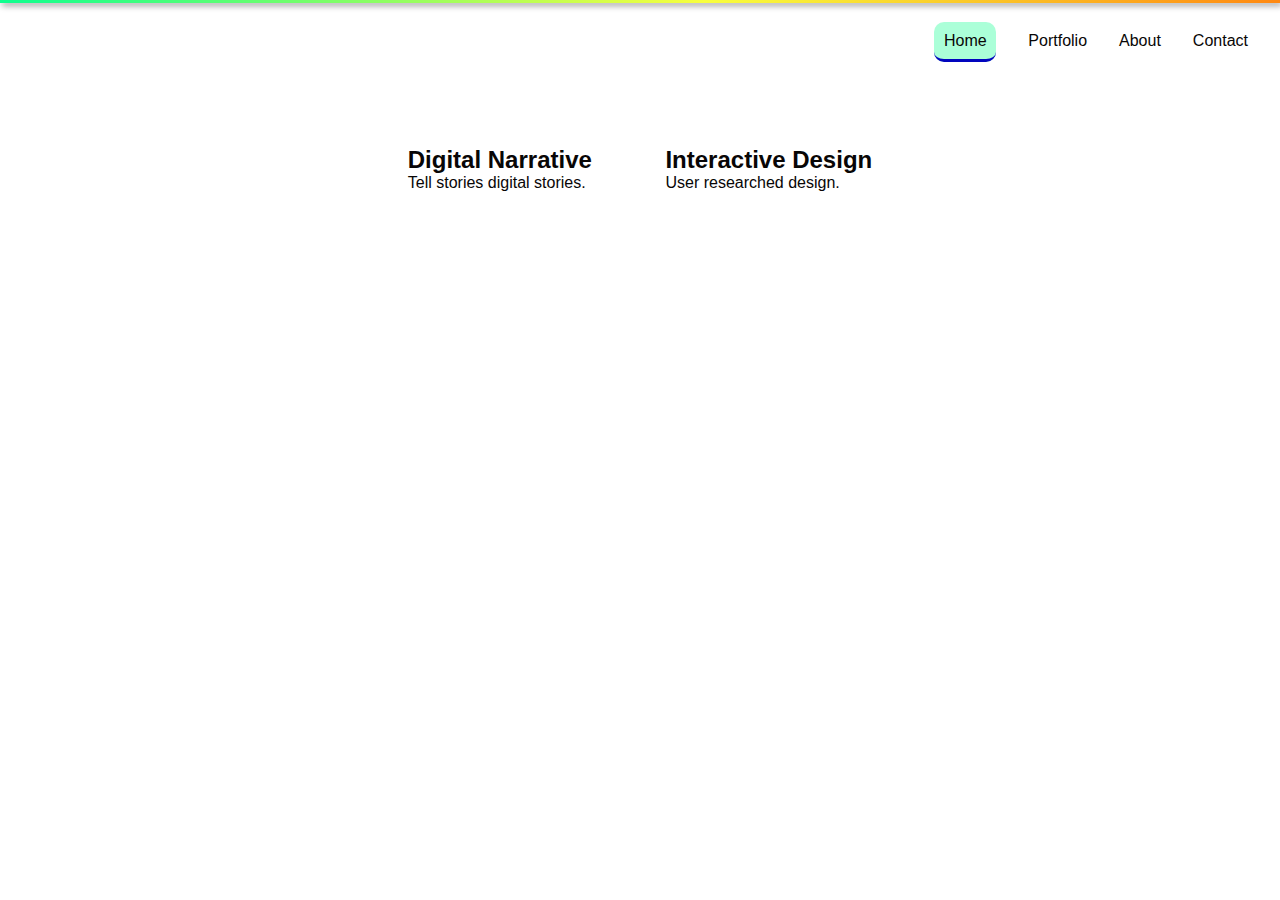
==== index.html @ e8548591 "light mode" ====
<!DOCTYPE html>
<html lang="en">
	<head>
		<meta charset="UTF-8" />
		<meta http-equiv="X-UA-Compatible" content="IE=edge" />
		<meta name="viewport" content="width=device-width, initial-scale=1.0" />
		<title>Rankin's Website</title>

		<link rel="stylesheet" href="/styles/styles.css" />
		<!--GOOGLE FONTS-->
		<!--Ubuntu 500-->
		<link rel="preconnect" href="https://fonts.googleapis.com" />
		<link rel="preconnect" href="https://fonts.gstatic.com" crossorigin />
		<link
			href="https://fonts.googleapis.com/css2?family=Ubuntu:wght@500&display=swap"
			rel="stylesheet"
		/>
	</head>
	<body>
		<header>
			<div class="top-color"></div>
			<ul>
				<li>
					<a href="/index.html"><span id="active-page">Home</span></a>
				</li>
				<li>
					<a href="/pages/portfolio.html">Portfolio</a>
				</li>
				<li><a href="/pages/about.html">About</a></li>
				<li><a href="/pages/contact.html">Contact</a></li>
			</ul>
		</header>
		<section class="intro-container">
			<div class="intro-content">
				<h2>Digital Narrative</h2>
				<p>Tell stories digital stories.</p>
			</div>
			<div class="img-content">
				<img src="" alt="" />
				<p></p>
			</div>
			<div class="intro-content">
				<h2>Interactive Design</h2>
				<p>User researched design.</p>
			</div>
		</section>
		<section class="img-container"></section>
	</body>
</html>
---- styles/styles.css ----
:root {
  --bg-main: #ffffff;
  --bg-dark: #31363d;
  --bg-dark-alt: #21262c;
  --bg-light-blue: #9DD9D2;
  --bg-orange-dark:#FF8811;
  --bg-orange-light: #F4D06F;
  --bg-green: #0FFF8F;
  --bg-green-light: #78FFAC;
  --dark-blue: #211b33;
  --shadow-grey: #666666;
  --text-white: #ffffff;
  --text-dark: #080606;
  --custom-green: #89ffc8;
  --container-shadow: 2px 2px 6px var(--shadow-grey);
}

* {
  margin: 0;
  padding: 0;
  box-sizing: border-box;
}

body {
  overflow-x: auto;
  overflow-y: scroll;
  min-height: 100vh;
  font-family: Arial, Helvetica, sans-serif;
  background-color: var(--bg-main);
  color: var(--text-dark);
}

header {
  width: 100%;
  top: 0;
  left: 0;
  display: flex;
  justify-content: right;
  align-items: center;
  margin: 0 0 3rem 0;
}
header .top-color {
  width: 100%;
  height: 3px;
  position: fixed;
  margin: 0;
  top: 0;
  background: rgb(71, 255, 92);
  background: linear-gradient(90deg, var(--bg-green) 0%, rgb(248, 255, 61) 55%, var(--bg-orange-dark) 100%);
  box-shadow: var(--container-shadow);
}
header #active-page {
  border-bottom-style: solid;
  border-color: #0205be;
  background-color: rgba(15, 255, 143, 0.35);
  padding: 0.6em;
  border-radius: 10px;
}
header ul {
  padding: 1rem;
  display: flex;
  justify-content: center;
  align-items: center;
  border-radius: 10px;
}
header ul li {
  list-style: none;
  padding: 1em;
}
header ul li a {
  color: var(--text-dark);
  text-decoration: none;
}
header ul li a :link, header ul li a :visited, header ul li a :hover, header ul li a :active {
  text-decoration: none;
}

section.intro-container {
  display: flex;
  justify-content: center;
  align-items: center;
}
section.intro-container .img-content {
  justify-content: center;
  align-items: center;
  padding: 1.3em;
}
section.intro-container .img-content img {
  width: 300px;
  padding: 1em;
}

section.portfolio-container {
  margin: 1em;
  padding: 1em;
  display: flex;
  justify-content: center;
  align-items: center;
  flex-direction: column;
}
section.portfolio-container .soundscape-container, section.portfolio-container .varg-container, section.portfolio-container .twine-container, section.portfolio-container .portfolio-container {
  margin: 2em;
  padding: 1em;
  display: block;
  border-radius: 12px;
  box-shadow: 2px 2px 6px var(--shadow-grey);
  background-color: var(--bg-main);
  justify-content: center;
  align-items: center;
}
section.portfolio-container .soundscape-container p, section.portfolio-container .varg-container p, section.portfolio-container .twine-container p, section.portfolio-container .portfolio-container p {
  margin-bottom: 1em;
}
section.portfolio-container .varg-container {
  background-color: var(--bg-green-light);
}
section.portfolio-container .varg-container img {
  width: 300px;
  box-shadow: var(--container-shadow);
}
section.portfolio-container .soundscape-container img {
  width: 600px;
  box-shadow: var(--container-shadow);
}
section.portfolio-container .portfolio-container {
  background-color: var(--bg-green-light);
}
section.portfolio-container .portfolio-container img {
  width: 400px;
  margin: 0 1em;
  box-shadow: var(--container-shadow);
}/*# sourceMappingURL=styles.css.map */
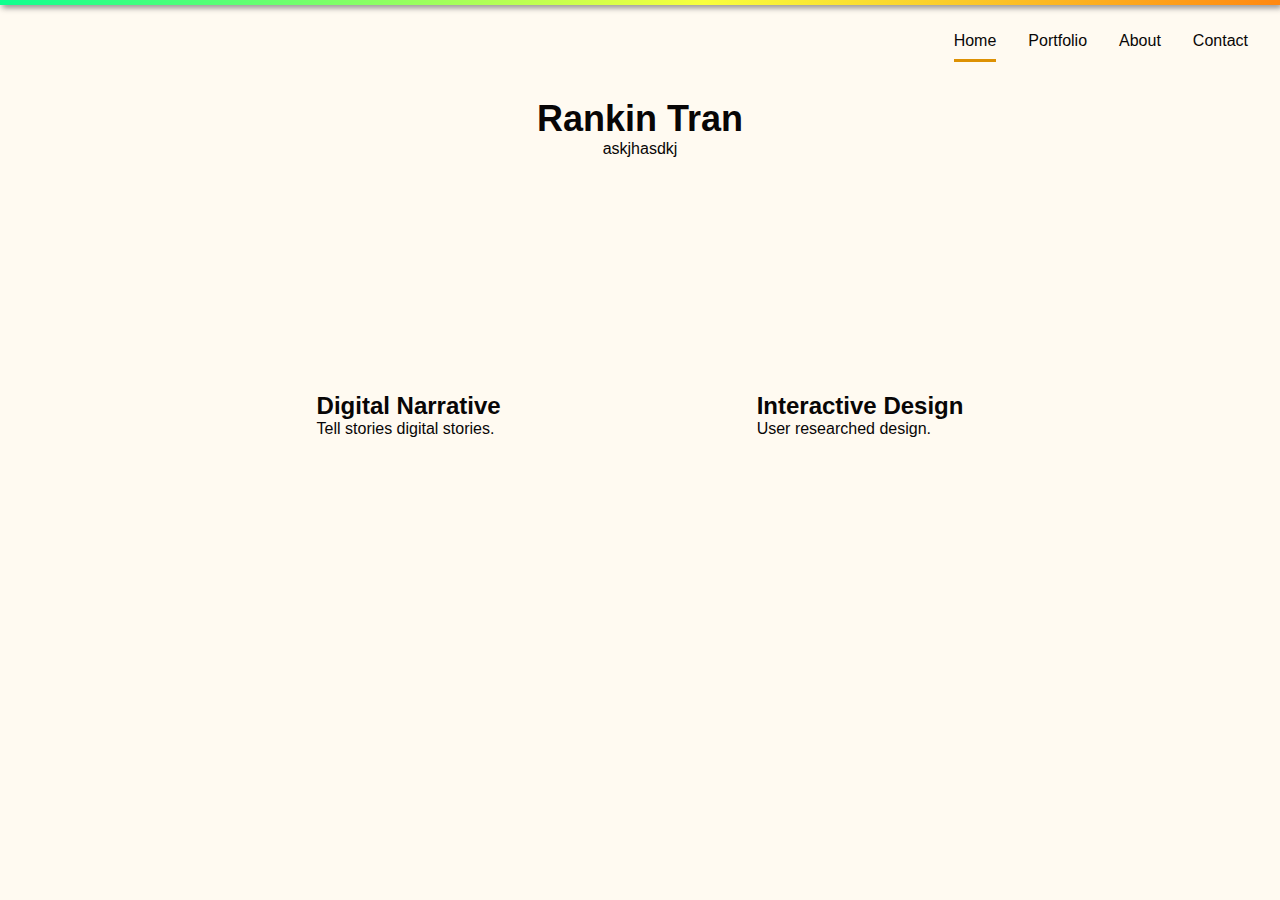
==== commit c61c92cc: "update" ====
--- a/index.html
+++ b/index.html
@@ -30,15 +30,25 @@
 				<li><a href="/pages/contact.html">Contact</a></li>
 			</ul>
 		</header>
+		<section class="me-container">
+			<div class="me-container">
+				<h1>Rankin Tran</h1>
+				<p>askjhasdkj</p>
+			</div>
+		</section>
+		<section class="img-container">
+			<div class="img-content">
+				<img src="/imgs/visual-arg-full.png" alt="" />
+				<div class="line-left"></div>
+				<div class="line-right"></div>
+			</div>
+		</section>
 		<section class="intro-container">
 			<div class="intro-content">
 				<h2>Digital Narrative</h2>
 				<p>Tell stories digital stories.</p>
 			</div>
-			<div class="img-content">
-				<img src="" alt="" />
-				<p></p>
-			</div>
+			<div class="intro-spacer"></div>
 			<div class="intro-content">
 				<h2>Interactive Design</h2>
 				<p>User researched design.</p>
--- a/styles/styles.css
+++ b/styles/styles.css
@@ -1,5 +1,5 @@
 :root {
-  --bg-main: #ffffff;
+  --bg-main: #fffaf1;
   --bg-dark: #31363d;
   --bg-dark-alt: #21262c;
   --bg-light-blue: #9DD9D2;
@@ -37,11 +37,11 @@
   display: flex;
   justify-content: right;
   align-items: center;
-  margin: 0 0 3rem 0;
+  margin: 0 0 1em 0;
 }
 header .top-color {
   width: 100%;
-  height: 3px;
+  height: 5px;
   position: fixed;
   margin: 0;
   top: 0;
@@ -51,17 +51,14 @@
 }
 header #active-page {
   border-bottom-style: solid;
-  border-color: #0205be;
-  background-color: rgba(15, 255, 143, 0.35);
-  padding: 0.6em;
-  border-radius: 10px;
+  border-color: #dd9103;
+  padding: 0.6em 0;
 }
 header ul {
   padding: 1rem;
   display: flex;
   justify-content: center;
   align-items: center;
-  border-radius: 10px;
 }
 header ul li {
   list-style: none;
@@ -75,19 +72,37 @@
   text-decoration: none;
 }
 
+section.me-container {
+  display: flex;
+  justify-content: center;
+  align-items: center;
+  margin-bottom: 1em;
+}
+section.me-container h1 {
+  font-size: 36px;
+}
+section.me-container p {
+  text-align: center;
+  position: relative;
+}
+
+section.img-container {
+  display: flex;
+  justify-content: center;
+  align-items: center;
+  margin-bottom: 200px;
+}
+section.img-container img {
+  width: 300px;
+}
+
 section.intro-container {
   display: flex;
   justify-content: center;
   align-items: center;
 }
-section.intro-container .img-content {
-  justify-content: center;
-  align-items: center;
-  padding: 1.3em;
-}
-section.intro-container .img-content img {
-  width: 300px;
-  padding: 1em;
+section.intro-container .intro-spacer {
+  width: 20%;
 }
 
 section.portfolio-container {
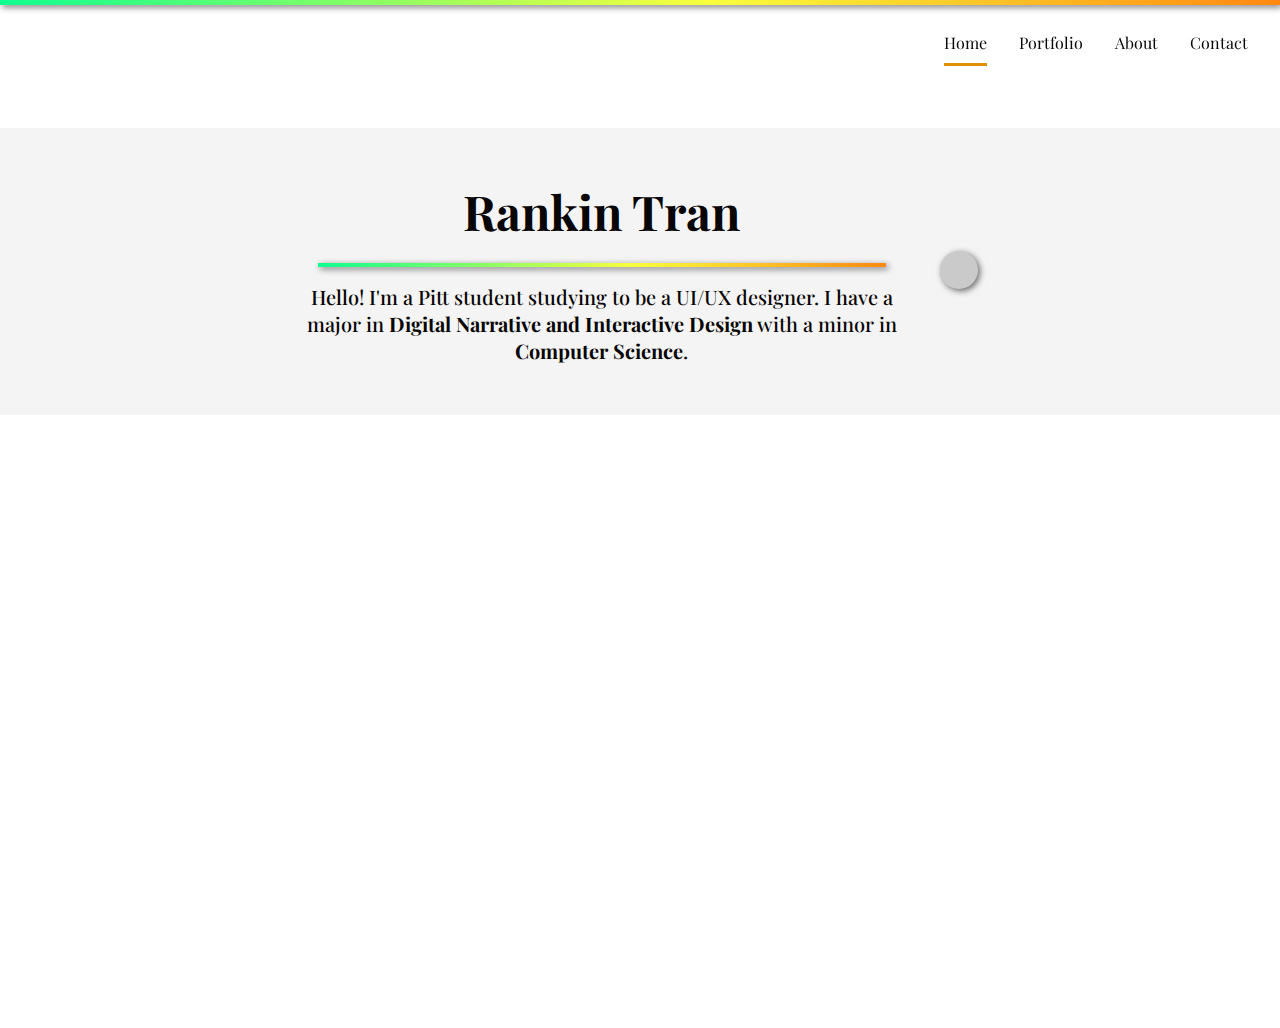
==== commit bdfe29b3: "intro is looking GOOD SO CLEAN" ====
--- a/index.html
+++ b/index.html
@@ -7,16 +7,8 @@
 		<title>Rankin's Website</title>
 
 		<link rel="stylesheet" href="/styles/styles.css" />
-		<!--GOOGLE FONTS-->
-		<!--Ubuntu 500-->
-		<link rel="preconnect" href="https://fonts.googleapis.com" />
-		<link rel="preconnect" href="https://fonts.gstatic.com" crossorigin />
-		<link
-			href="https://fonts.googleapis.com/css2?family=Ubuntu:wght@500&display=swap"
-			rel="stylesheet"
-		/>
 	</head>
-	<body>
+	<body id="index-body">
 		<header>
 			<div class="top-color"></div>
 			<ul>
@@ -30,30 +22,33 @@
 				<li><a href="/pages/contact.html">Contact</a></li>
 			</ul>
 		</header>
-		<section class="me-container">
-			<div class="me-container">
+		<section class="intro-container">
+			<div class="intro-welcome">
 				<h1>Rankin Tran</h1>
-				<p>askjhasdkj</p>
+				<div class="spacer"></div>
+				<p>
+					Hello! I'm a Pitt student studying to be a UI/UX designer. I have a
+					major in
+					<strong>Digital Narrative and Interactive Design</strong> with a minor
+					in <strong>Computer Science</strong>.
+				</p>
+			</div>
+			<div class="intro-me">
+				<img src="/imgs/me/face.PNG" alt="" />
 			</div>
 		</section>
-		<section class="img-container">
-			<div class="img-content">
-				<img src="/imgs/visual-arg-full.png" alt="" />
-				<div class="line-left"></div>
-				<div class="line-right"></div>
+		<section class="dnid-intro">
+			<div class="intro-desc">
+				<div class="intro-content">
+					<h2>Digital Narrative</h2>
+					<p>Tell stories digital stories.</p>
+				</div>
+				<div class="intro-content">and</div>
+				<div class="intro-content">
+					<h2>Interactive Design</h2>
+					<p>User researched design.</p>
+				</div>
 			</div>
 		</section>
-		<section class="intro-container">
-			<div class="intro-content">
-				<h2>Digital Narrative</h2>
-				<p>Tell stories digital stories.</p>
-			</div>
-			<div class="intro-spacer"></div>
-			<div class="intro-content">
-				<h2>Interactive Design</h2>
-				<p>User researched design.</p>
-			</div>
-		</section>
-		<section class="img-container"></section>
 	</body>
 </html>
--- a/styles/styles.css
+++ b/styles/styles.css
@@ -1,5 +1,7 @@
+@import url("https://fonts.googleapis.com/css2?family=Playfair+Display:ital,wght@0,400;0,700;1,400;1,700&display=swap");
 :root {
-  --bg-main: #fffaf1;
+  --bg-main: #ffffff;
+  --bg-grey: #f4f4f4;
   --bg-dark: #31363d;
   --bg-dark-alt: #21262c;
   --bg-light-blue: #9DD9D2;
@@ -25,7 +27,7 @@
   overflow-x: auto;
   overflow-y: scroll;
   min-height: 100vh;
-  font-family: Arial, Helvetica, sans-serif;
+  font-family: "Playfair Display", Arial, Helvetica, sans-serif;
   background-color: var(--bg-main);
   color: var(--text-dark);
 }
@@ -34,6 +36,7 @@
   width: 100%;
   top: 0;
   left: 0;
+  position: fixed;
   display: flex;
   justify-content: right;
   align-items: center;
@@ -72,37 +75,56 @@
   text-decoration: none;
 }
 
-section.me-container {
-  display: flex;
-  justify-content: center;
-  align-items: center;
-  margin-bottom: 1em;
-}
-section.me-container h1 {
-  font-size: 36px;
-}
-section.me-container p {
-  text-align: center;
-  position: relative;
-}
-
-section.img-container {
-  display: flex;
-  justify-content: center;
-  align-items: center;
-  margin-bottom: 200px;
-}
-section.img-container img {
-  width: 300px;
-}
-
 section.intro-container {
   display: flex;
   justify-content: center;
   align-items: center;
+  margin-top: 10%;
+  background-color: var(--bg-grey);
+  padding: 2em 0;
+  text-align: center;
 }
-section.intro-container .intro-spacer {
-  width: 20%;
+section.intro-container .intro-welcome {
+  width: 600px;
+  margin: 1.2em;
+}
+section.intro-container .intro-welcome h1 {
+  font-size: 48px;
+  margin-bottom: 20px;
+}
+section.intro-container .intro-welcome .spacer {
+  width: auto;
+  height: 4px;
+  margin: 1em;
+  background: linear-gradient(90deg, var(--bg-green) 0%, rgb(248, 255, 61) 55%, var(--bg-orange-dark) 100%);
+  box-shadow: var(--container-shadow);
+}
+section.intro-container .intro-welcome p {
+  font-weight: 500;
+  font-size: 20px;
+}
+section.intro-container .intro-me img {
+  width: 300px;
+  background-color: #cacaca;
+  padding: 1.2em;
+  margin: 1.2em;
+  border-radius: 20px;
+  box-shadow: var(--container-shadow);
+}
+
+section.dnid-intro {
+  display: none;
+  justify-content: center;
+  align-items: center;
+  margin-top: 5%;
+}
+section.dnid-intro .intro-content {
+  text-align: center;
+  padding: 1em;
+}
+
+#index-body {
+  overflow-y: hidden;
 }
 
 section.portfolio-container {
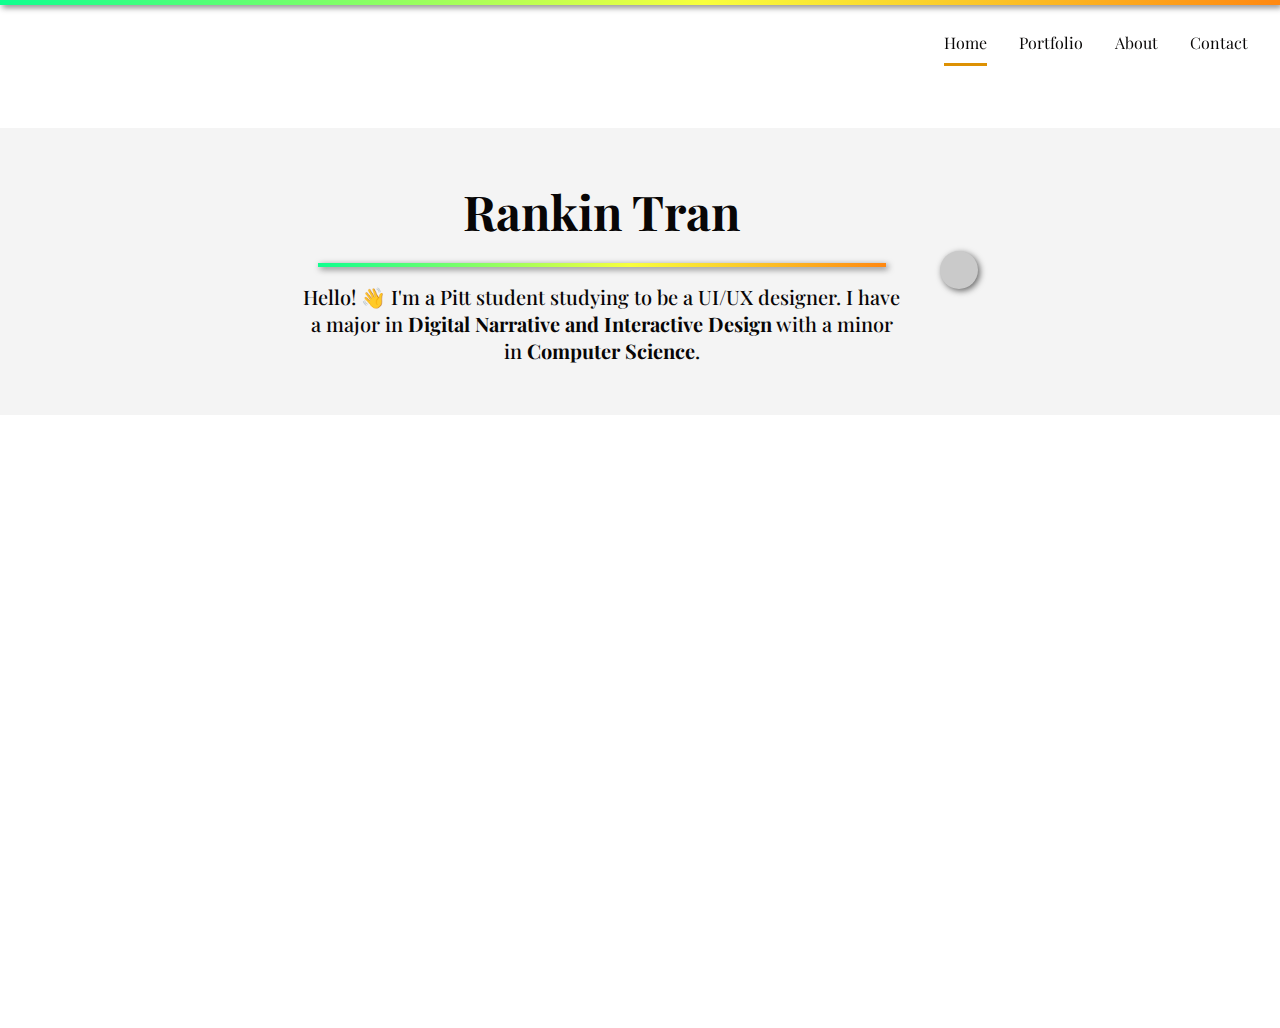
==== commit ba7c5804: "maybe use kinda cool split screen portfolio" ====
--- a/index.html
+++ b/index.html
@@ -5,7 +5,6 @@
 		<meta http-equiv="X-UA-Compatible" content="IE=edge" />
 		<meta name="viewport" content="width=device-width, initial-scale=1.0" />
 		<title>Rankin's Website</title>
-
 		<link rel="stylesheet" href="/styles/styles.css" />
 	</head>
 	<body id="index-body">
@@ -27,7 +26,7 @@
 				<h1>Rankin Tran</h1>
 				<div class="spacer"></div>
 				<p>
-					Hello! I'm a Pitt student studying to be a UI/UX designer. I have a
+					Hello! 👋 I'm a Pitt student studying to be a UI/UX designer. I have a
 					major in
 					<strong>Digital Narrative and Interactive Design</strong> with a minor
 					in <strong>Computer Science</strong>.
--- a/styles/styles.css
+++ b/styles/styles.css
@@ -2,6 +2,7 @@
 :root {
   --bg-main: #ffffff;
   --bg-grey: #f4f4f4;
+  --bg-grey-dark: #eeeeee;
   --bg-dark: #31363d;
   --bg-dark-alt: #21262c;
   --bg-light-blue: #9DD9D2;
@@ -30,6 +31,10 @@
   font-family: "Playfair Display", Arial, Helvetica, sans-serif;
   background-color: var(--bg-main);
   color: var(--text-dark);
+}
+
+#index-body {
+  overflow-y: hidden;
 }
 
 header {
@@ -123,17 +128,38 @@
   padding: 1em;
 }
 
-#index-body {
-  overflow-y: hidden;
+section.portfolio-intro {
+  display: flex;
+  justify-content: center;
+  align-items: center;
+  margin-top: 10%;
+  background-color: #fff0d3;
+  padding: 2em 0;
+  text-align: center;
+}
+
+.portfolio-intro.cs {
+  background-color: #fff0d3;
 }
 
 section.portfolio-container {
   margin: 1em;
   padding: 1em;
   display: flex;
+  float: left;
   justify-content: center;
   align-items: center;
   flex-direction: column;
+}
+section.portfolio-container .portfolio-item-container {
+  background-color: #ececec;
+  padding: 1.2em;
+  margin: 1.2em;
+  border-radius: 20px;
+  box-shadow: var(--container-shadow);
+}
+section.portfolio-container .portfolio-item-container img {
+  width: 500px;
 }
 section.portfolio-container .soundscape-container, section.portfolio-container .varg-container, section.portfolio-container .twine-container, section.portfolio-container .portfolio-container {
   margin: 2em;
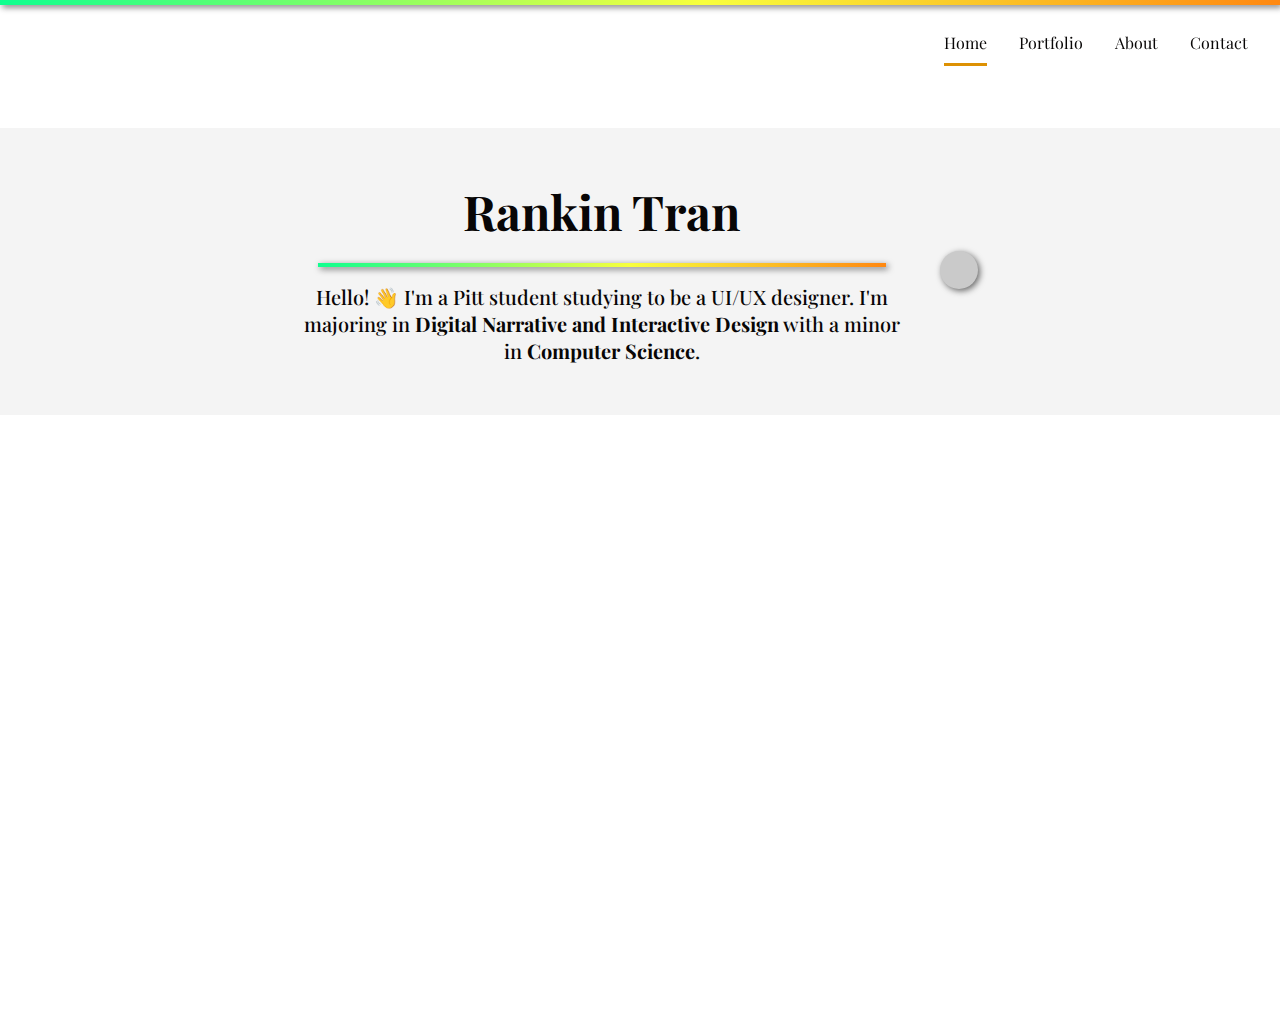
==== commit c4772e58: "testing scroll animation" ====
--- a/index.html
+++ b/index.html
@@ -26,8 +26,8 @@
 				<h1>Rankin Tran</h1>
 				<div class="spacer"></div>
 				<p>
-					Hello! 👋 I'm a Pitt student studying to be a UI/UX designer. I have a
-					major in
+					Hello! 👋 I'm a Pitt student studying to be a UI/UX designer. I'm
+					majoring in
 					<strong>Digital Narrative and Interactive Design</strong> with a minor
 					in <strong>Computer Science</strong>.
 				</p>
--- a/styles/styles.css
+++ b/styles/styles.css
@@ -146,10 +146,9 @@
   margin: 1em;
   padding: 1em;
   display: flex;
-  float: left;
+  flex-wrap: wrap;
   justify-content: center;
   align-items: center;
-  flex-direction: column;
 }
 section.portfolio-container .portfolio-item-container {
   background-color: #ececec;
@@ -161,35 +160,29 @@
 section.portfolio-container .portfolio-item-container img {
   width: 500px;
 }
-section.portfolio-container .soundscape-container, section.portfolio-container .varg-container, section.portfolio-container .twine-container, section.portfolio-container .portfolio-container {
-  margin: 2em;
-  padding: 1em;
-  display: block;
-  border-radius: 12px;
-  box-shadow: 2px 2px 6px var(--shadow-grey);
-  background-color: var(--bg-main);
-  justify-content: center;
-  align-items: center;
-}
-section.portfolio-container .soundscape-container p, section.portfolio-container .varg-container p, section.portfolio-container .twine-container p, section.portfolio-container .portfolio-container p {
+section.portfolio-container .portfolio-item-container p {
   margin-bottom: 1em;
 }
-section.portfolio-container .varg-container {
-  background-color: var(--bg-green-light);
+
+.portfolio-item-container.twine {
+  text-align: center;
 }
-section.portfolio-container .varg-container img {
-  width: 300px;
-  box-shadow: var(--container-shadow);
+.portfolio-item-container.twine a {
+  margin: 1em 0;
 }
-section.portfolio-container .soundscape-container img {
-  width: 600px;
-  box-shadow: var(--container-shadow);
+
+.portfolio-item-container.website img {
+  width: 400px;
 }
-section.portfolio-container .portfolio-container {
-  background-color: var(--bg-green-light);
+
+.reveal {
+  position: relative;
+  transform: translateY(150px);
+  opacity: 0;
+  transition: 2s all ease;
 }
-section.portfolio-container .portfolio-container img {
-  width: 400px;
-  margin: 0 1em;
-  box-shadow: var(--container-shadow);
+
+.reveal.active {
+  transform: translateY(0);
+  opacity: 1;
 }/*# sourceMappingURL=styles.css.map */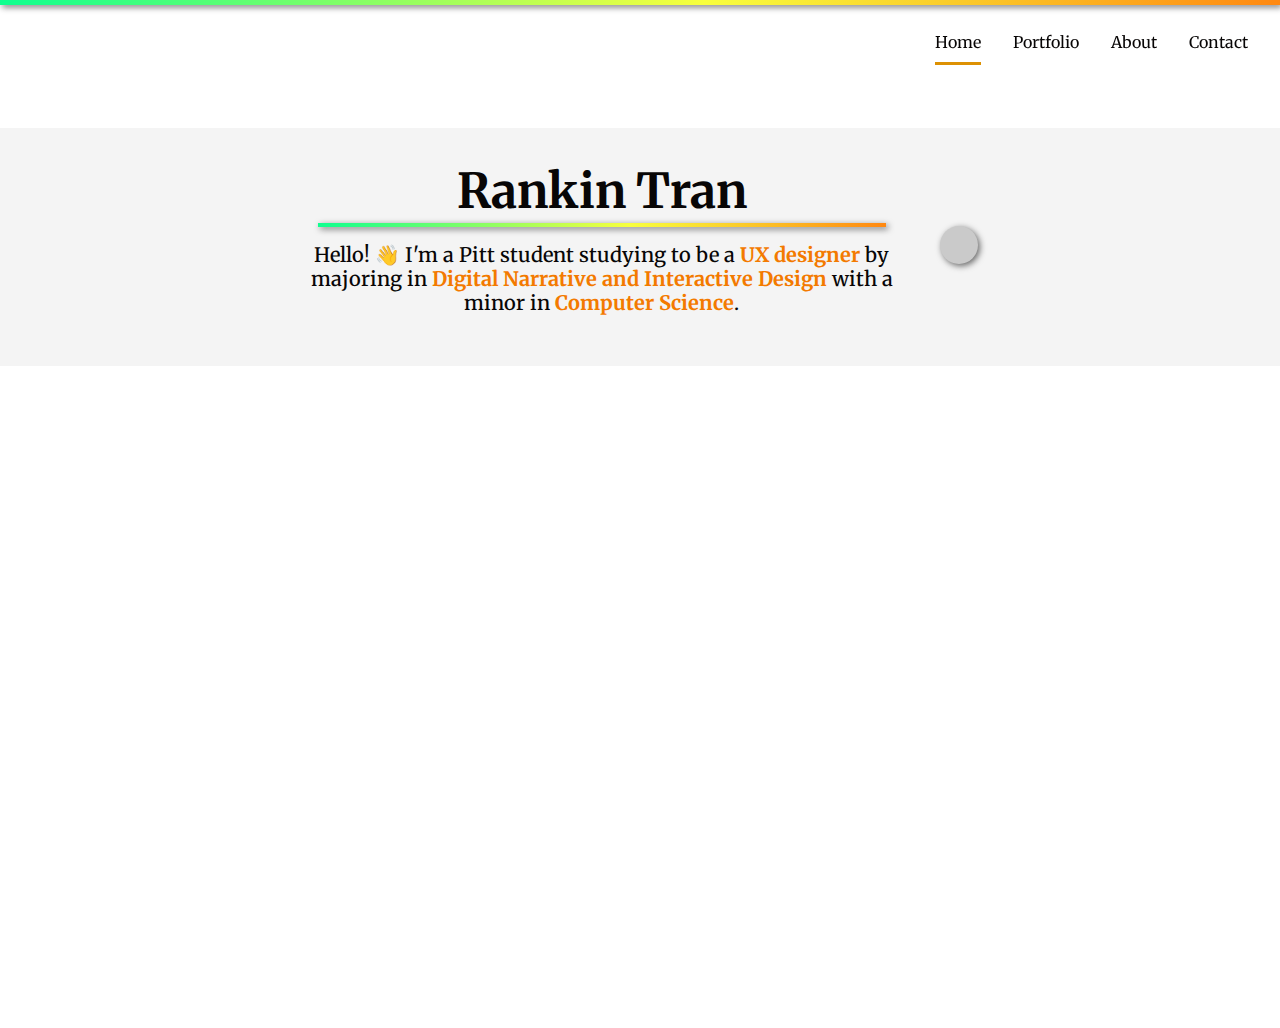
==== commit 1638a916: "pretty much done now" ====
--- a/index.html
+++ b/index.html
@@ -21,33 +21,21 @@
 				<li><a href="/pages/contact.html">Contact</a></li>
 			</ul>
 		</header>
-		<section class="intro-container">
+		<section class="intro-container index">
 			<div class="intro-welcome">
 				<h1>Rankin Tran</h1>
-				<div class="spacer"></div>
+				<div class="spacer" id="index-spacer"></div>
 				<p>
-					Hello! 👋 I'm a Pitt student studying to be a UI/UX designer. I'm
-					majoring in
-					<strong>Digital Narrative and Interactive Design</strong> with a minor
-					in <strong>Computer Science</strong>.
+					Hello! 👋 I'm a <span class="pitt">Pitt</span> student studying to be
+					a <strong class="ux">UX designer</strong> by majoring in
+					<strong class="dnid">Digital Narrative and Interactive Design</strong>
+					with a minor in <strong class="cs">Computer Science</strong>.
 				</p>
 			</div>
 			<div class="intro-me">
 				<img src="/imgs/me/face.PNG" alt="" />
 			</div>
 		</section>
-		<section class="dnid-intro">
-			<div class="intro-desc">
-				<div class="intro-content">
-					<h2>Digital Narrative</h2>
-					<p>Tell stories digital stories.</p>
-				</div>
-				<div class="intro-content">and</div>
-				<div class="intro-content">
-					<h2>Interactive Design</h2>
-					<p>User researched design.</p>
-				</div>
-			</div>
-		</section>
+		<footer id="btm"></footer>
 	</body>
 </html>
--- a/styles/styles.css
+++ b/styles/styles.css
@@ -1,4 +1,5 @@
-@import url("https://fonts.googleapis.com/css2?family=Playfair+Display:ital,wght@0,400;0,700;1,400;1,700&display=swap");
+@import url("/styles/anim.css");
+@import url("https://fonts.googleapis.com/css2?family=Merriweather:ital,wght@0,300;0,400;0,700;0,900;1,300;1,400;1,700;1,900&display=swap");
 :root {
   --bg-main: #ffffff;
   --bg-grey: #f4f4f4;
@@ -28,13 +29,9 @@
   overflow-x: auto;
   overflow-y: scroll;
   min-height: 100vh;
-  font-family: "Playfair Display", Arial, Helvetica, sans-serif;
+  font-family: "Merriweather", "Times New Roman", Times, serif;
   background-color: var(--bg-main);
   color: var(--text-dark);
-}
-
-#index-body {
-  overflow-y: hidden;
 }
 
 header {
@@ -46,6 +43,10 @@
   justify-content: right;
   align-items: center;
   margin: 0 0 1em 0;
+  background-color: rgba(255, 255, 255, 0.7);
+  border-bottom-right-radius: 30px;
+  border-bottom-left-radius: 30px;
+  z-index: 2;
 }
 header .top-color {
   width: 100%;
@@ -92,10 +93,14 @@
 section.intro-container .intro-welcome {
   width: 600px;
   margin: 1.2em;
+  line-height: 1.5em;
 }
 section.intro-container .intro-welcome h1 {
   font-size: 48px;
   margin-bottom: 20px;
+}
+section.intro-container .intro-welcome strong {
+  color: #f37a00;
 }
 section.intro-container .intro-welcome .spacer {
   width: auto;
@@ -117,17 +122,6 @@
   box-shadow: var(--container-shadow);
 }
 
-section.dnid-intro {
-  display: none;
-  justify-content: center;
-  align-items: center;
-  margin-top: 5%;
-}
-section.dnid-intro .intro-content {
-  text-align: center;
-  padding: 1em;
-}
-
 section.portfolio-intro {
   display: flex;
   justify-content: center;
@@ -140,6 +134,7 @@
 
 .portfolio-intro.cs {
   background-color: #fff0d3;
+  margin-top: 1em;
 }
 
 section.portfolio-container {
@@ -175,14 +170,126 @@
   width: 400px;
 }
 
-.reveal {
-  position: relative;
-  transform: translateY(150px);
-  opacity: 0;
-  transition: 2s all ease;
-}
-
-.reveal.active {
-  transform: translateY(0);
-  opacity: 1;
+section.about-intro {
+  display: flex;
+  justify-content: center;
+  align-items: center;
+  margin-top: 10%;
+  background-color: #d3f6ff;
+  padding: 2em 0;
+  text-align: center;
+}
+section.about-intro h1 {
+  font-size: 28px;
+}
+
+.about-container {
+  margin: 1em;
+  margin: 0;
+  padding: 1em;
+  display: flex;
+  justify-content: center;
+  align-items: center;
+  line-height: 1.5em;
+  background-color: #f5f7f8;
+}
+.about-container tr p {
+  margin-top: 0.3em;
+  margin-bottom: 1.2em;
+}
+.about-container td {
+  max-width: 800px;
+}
+
+section.contact-intro {
+  display: flex;
+  justify-content: center;
+  align-items: center;
+  margin-top: 10%;
+  background-color: #d3ffee;
+  padding: 2em 0;
+  text-align: center;
+}
+section.contact-intro h1 {
+  font-size: 28px;
+}
+
+.contact-container {
+  margin-bottom: 0;
+  padding: 1em;
+  display: flex;
+  justify-content: center;
+  align-items: center;
+  background-color: #f5f7f8;
+  padding-bottom: 4em;
+}
+.contact-container p {
+  margin-bottom: 1em;
+}
+
+.contact-items {
+  list-style: none;
+  display: flex;
+  justify-content: center;
+  align-items: center;
+  text-align: center;
+}
+
+.splitter {
+  background-color: var(--text-dark);
+  width: 2px;
+  height: 120px;
+  transform: translateY(20px);
+}
+
+.item {
+  height: 100px;
+  margin: 1em;
+  padding: 1em;
+  border-radius: 25px;
+  display: flex;
+  flex-direction: column;
+  /**
+  a:hover{
+    color: rgba($color: #ff8902, $alpha: 1.0);
+    box-shadow: var(--container-shadow);
+  }
+  **/
+}
+.item span {
+  font-weight: 900;
+}
+.item i:not(#hash) {
+  margin: 1em;
+}
+.item a {
+  color: var(--text-dark);
+  border-radius: 20px;
+}
+.item #hash {
+  margin: 3px;
+}
+
+.contact-container-desc {
+  display: block;
+}
+
+.contact-container.extra {
+  margin: 1em;
+  margin-top: 0;
+  padding: 1em;
+  justify-content: center;
+  align-items: center;
+  display: flex;
+  flex-direction: column;
+  background-color: #f5f7f8;
+  padding-bottom: 4em;
+  display: none;
+}
+.contact-container.extra tr p {
+  margin-bottom: 1em;
+}
+
+.linkedin {
+  display: none;
 }/*# sourceMappingURL=styles.css.map */